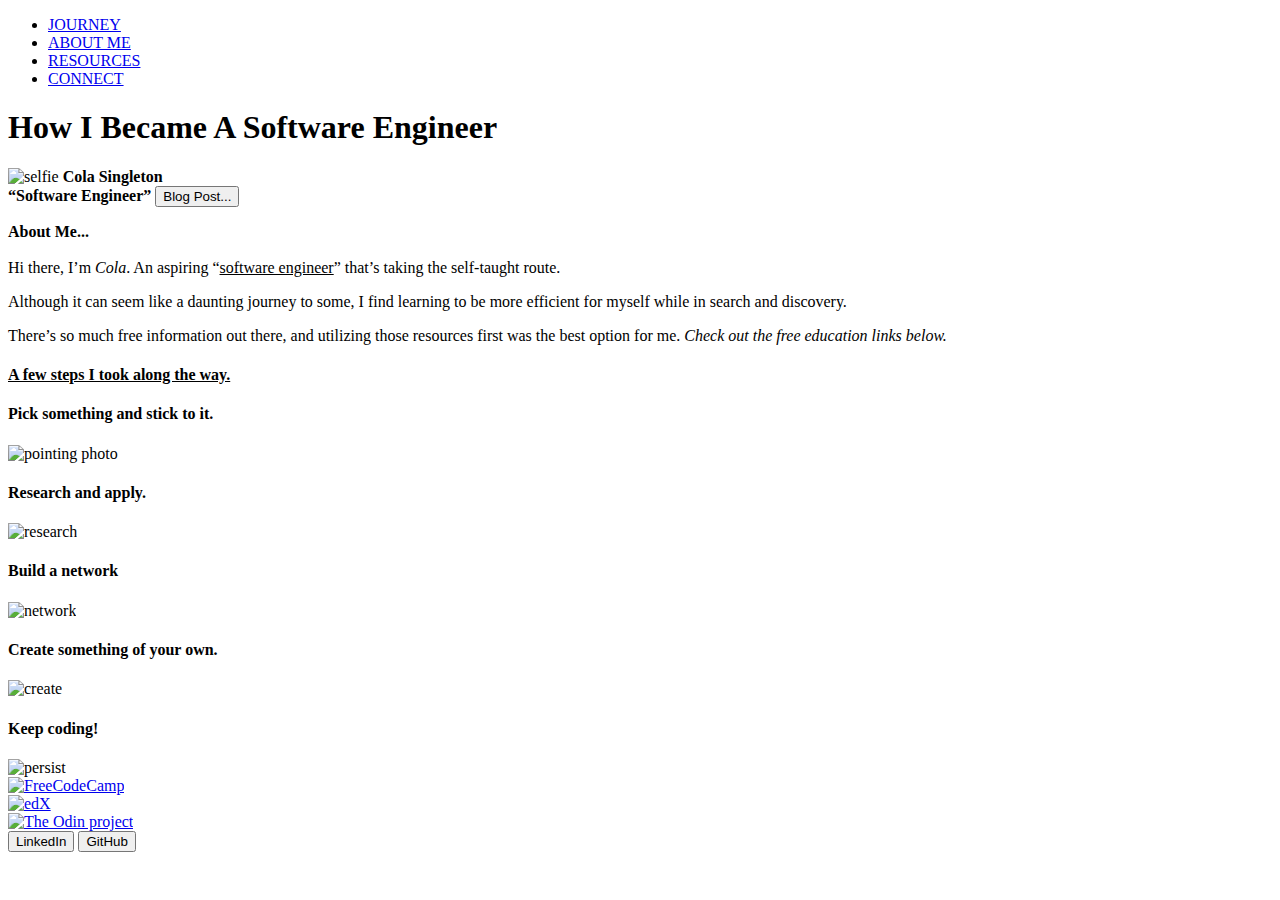
==== blog_site/index.html @ fe58627b "Add files via upload" ====
<!DOCTYPE html>
<html lang="en">
    <head>
        <link rel="stylesheet" href="https://cdnjs.cloudflare.com/ajax/libs/font-awesome/4.7.0/css/font-awesome.min.css">
        <link rel="stylesheet" href="path/to/bootstrap/css/bootstrap.min.css">
        <link rel="stylesheet" href="path/to/font-awesome/css/font-awesome.min.css">
        <link rel="stylesheet" href="/css/main.css" />
        <meta charset="utf-8">
        <meta content="width=device-width, initial-scale=1, maximum-scale=1" name="viewport">
        <title>Blog Homepage page</title>
        
    </head>
    <body>

<!--navbar-->
        <nav>
            <ul>
                <li><a href="#gallery">JOURNEY</a></li>
                <li><a href="#story">ABOUT ME</a></li>
                <li><a href="#footer">RESOURCES</a></li>
                <li><a href="#socials">CONNECT</a></li>
            </ul>
        </nav>
<header><h1>How I Became A Software Engineer</h1></header> 

<!--main grid container-->
<div class="container">
    
    <!--main image container-->
    <div id="card" class="card">
        <img id ="selfie" src="/static/cola.jpg" alt="selfie">
        
        
            <caption><strong>Cola Singleton<br><q>Software Engineer</q></strong></caption>
        <!--blog post button-->
        <a href ="/html/blog_post.html"><button id= "card-btn" class="card-btn">Blog Post...</button></a>
        
    </div>

    <!--story was swapped gallery for aesthetics-->
    <div id ="story" class="story">
        <div class="snippet"><p><strong>About Me...</strong><br><br>Hi there, I’m <em>Cola</em>. An aspiring <q><u>software engineer</u></q> that’s taking the self-taught route.</p></div>
        <div class="snippet"><p>Although it can seem like a daunting journey to some, I find learning to be more efficient for myself while in search and discovery.</p></div> 
        <div class="snippet"><p>There’s so much free information out there, and utilizing those resources first was the best option for me. <em>Check out the free education links below.</em></p></div>
    </div>

    <!--images are now static-->
    <!--Note: number three was removed and I haven't updated the numbers-->
    <div id ="gallery" class="gallery">
        <div><h4><u>A few steps I took along the way.</u></h4></div>
        <div class="pic one"><h4>Pick something and stick to it.</h4><img src="/static/pick.png" alt="pointing photo"></div>
        <div class="pic two"><h4>Research and apply.</h4><img src="/static/research.png" alt="research"></div>
        <div class="pic four"><h4>Build a network</h4><img src="/static/network.png" alt="network"></div>
        <div class="pic five"><h4>Create something of your own.</h4><img src="/static/create.png" alt="create"></div>
        <div class="pic six"><h4>Keep coding!</h4><img src="/static/persist.png" alt="persist"></div>
</div>

<div id="footer" class="footer"> 

    <!--gallery of favorite free sites & nested grid-->
    <div class="nested-grid">
    <div><a href="https://www.freecodecamp.org/learn/"><img class ="logo" src="/static/FreeCodeCamp_logo.png" alt="FreeCodeCamp"></a></div>
    <div><a href="https://www.edx.org/school/edx"><img class ="logo" src="/static/edX_logo.png" alt="edX"></a></div>
    <div><a href="https://www.theodinproject.com/"><img class ="logo" src="/static/odin_project_logo.png" alt="The Odin project"></a></div>
</div>
</div>
</div>

<!--button container/footer-->
<footer class="btn-container">
<a href ="https://www.linkedin.com/mwlite/in/colasingleton"><button id="socials">LinkedIn</button></a>
<a href="https://github.com/Colasingleton?tab=repositories"><button id="socials">GitHub</button></a>
</footer> 
    </body>
</html>
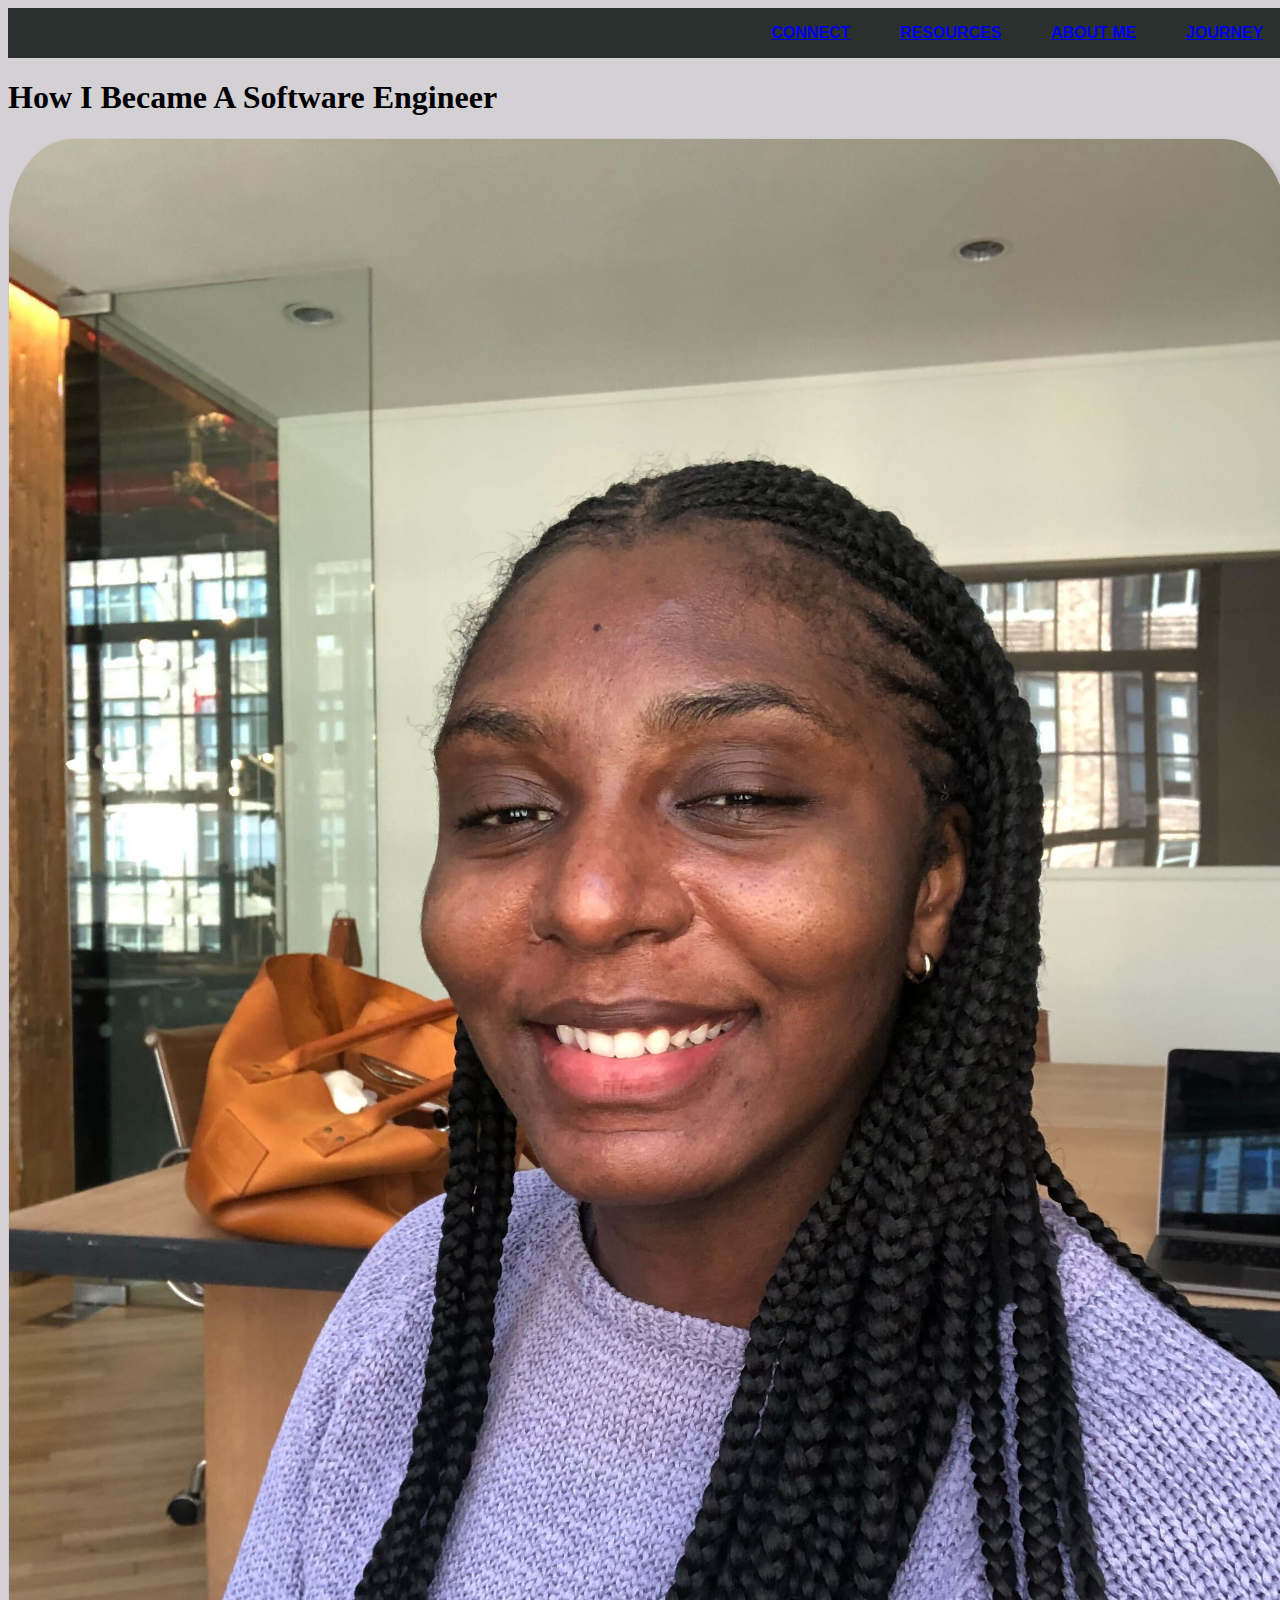
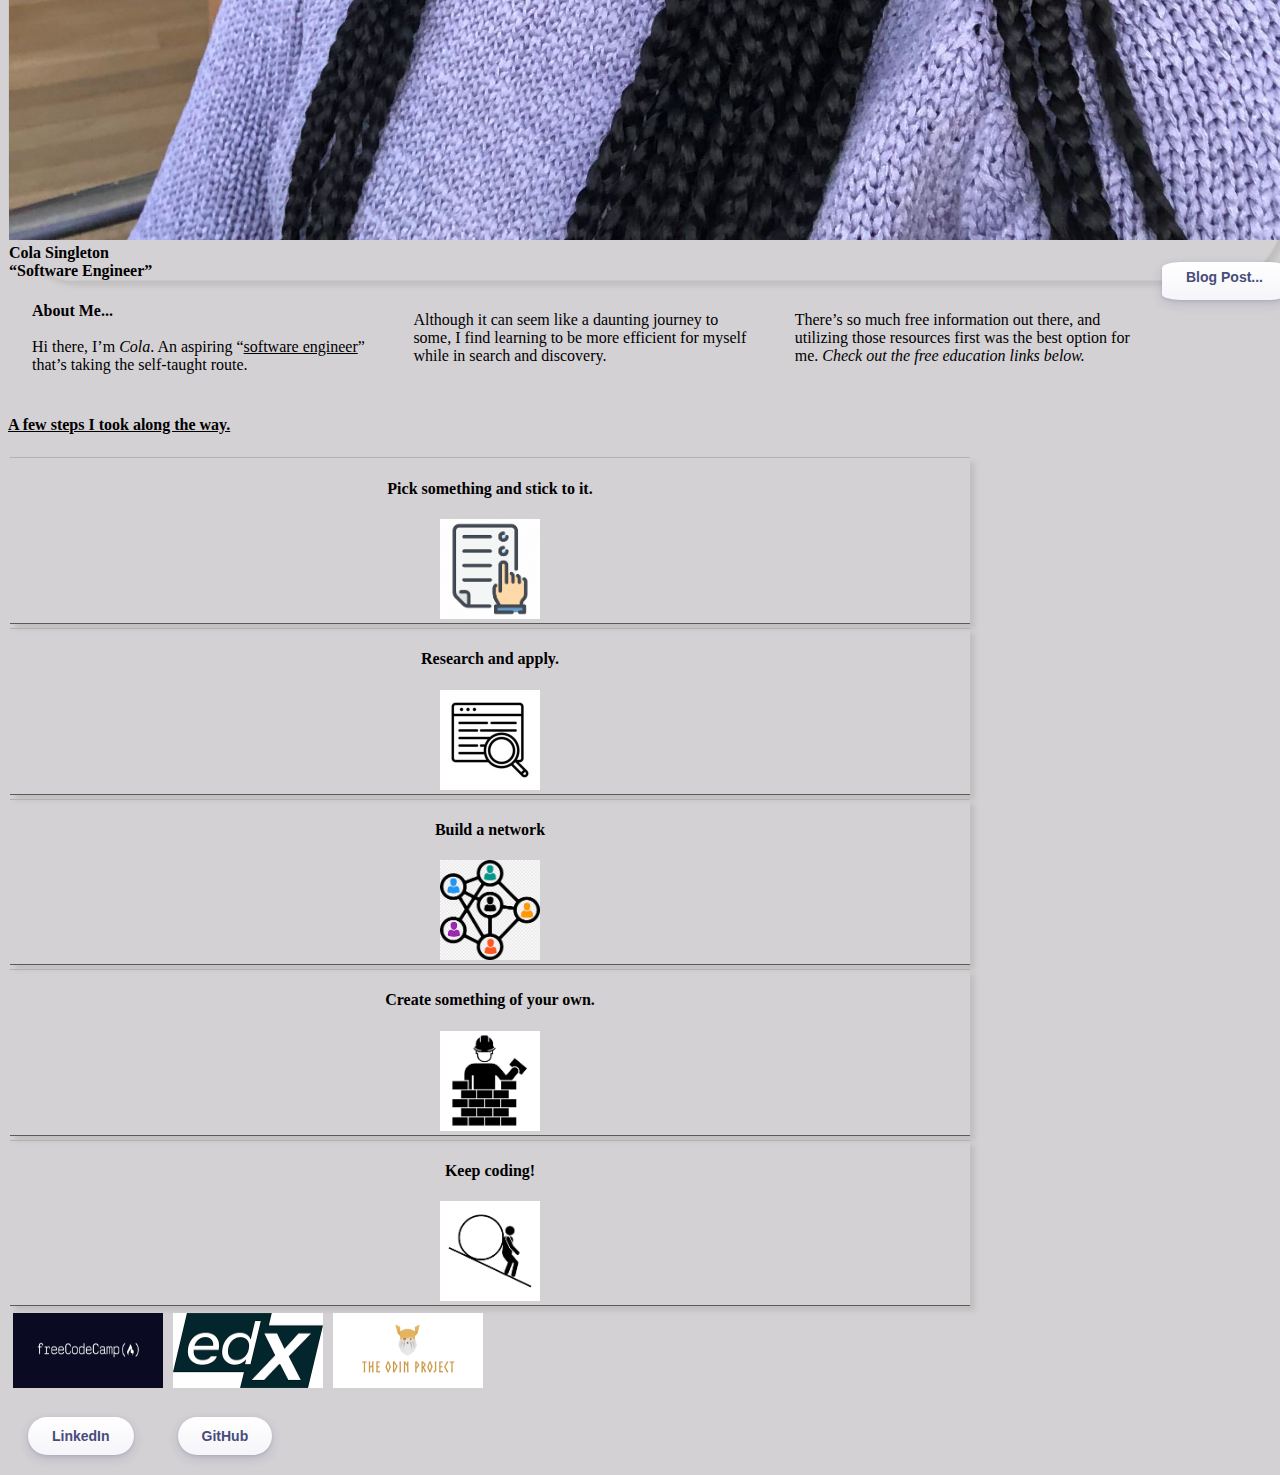
==== commit 9c21eb0d: "Update index.html" ====
--- a/blog_site/index.html
+++ b/blog_site/index.html
@@ -4,7 +4,7 @@
         <link rel="stylesheet" href="https://cdnjs.cloudflare.com/ajax/libs/font-awesome/4.7.0/css/font-awesome.min.css">
         <link rel="stylesheet" href="path/to/bootstrap/css/bootstrap.min.css">
         <link rel="stylesheet" href="path/to/font-awesome/css/font-awesome.min.css">
-        <link rel="stylesheet" href="/css/main.css" />
+        <link rel="stylesheet" href="css/main.css" />
         <meta charset="utf-8">
         <meta content="width=device-width, initial-scale=1, maximum-scale=1" name="viewport">
         <title>Blog Homepage page</title>
@@ -28,12 +28,12 @@
     
     <!--main image container-->
     <div id="card" class="card">
-        <img id ="selfie" src="/static/cola.jpg" alt="selfie">
+        <img id ="selfie" src="static/cola.jpg" alt="selfie">
         
         
             <caption><strong>Cola Singleton<br><q>Software Engineer</q></strong></caption>
         <!--blog post button-->
-        <a href ="/html/blog_post.html"><button id= "card-btn" class="card-btn">Blog Post...</button></a>
+        <a href ="html/blog_post.html"><button id= "card-btn" class="card-btn">Blog Post...</button></a>
         
     </div>
 
@@ -48,20 +48,20 @@
     <!--Note: number three was removed and I haven't updated the numbers-->
     <div id ="gallery" class="gallery">
         <div><h4><u>A few steps I took along the way.</u></h4></div>
-        <div class="pic one"><h4>Pick something and stick to it.</h4><img src="/static/pick.png" alt="pointing photo"></div>
-        <div class="pic two"><h4>Research and apply.</h4><img src="/static/research.png" alt="research"></div>
-        <div class="pic four"><h4>Build a network</h4><img src="/static/network.png" alt="network"></div>
-        <div class="pic five"><h4>Create something of your own.</h4><img src="/static/create.png" alt="create"></div>
-        <div class="pic six"><h4>Keep coding!</h4><img src="/static/persist.png" alt="persist"></div>
+        <div class="pic one"><h4>Pick something and stick to it.</h4><img src="static/pick.png" alt="pointing photo"></div>
+        <div class="pic two"><h4>Research and apply.</h4><img src="static/research.png" alt="research"></div>
+        <div class="pic four"><h4>Build a network</h4><img src="static/network.png" alt="network"></div>
+        <div class="pic five"><h4>Create something of your own.</h4><img src="static/create.png" alt="create"></div>
+        <div class="pic six"><h4>Keep coding!</h4><img src="static/persist.png" alt="persist"></div>
 </div>
 
 <div id="footer" class="footer"> 
 
     <!--gallery of favorite free sites & nested grid-->
     <div class="nested-grid">
-    <div><a href="https://www.freecodecamp.org/learn/"><img class ="logo" src="/static/FreeCodeCamp_logo.png" alt="FreeCodeCamp"></a></div>
-    <div><a href="https://www.edx.org/school/edx"><img class ="logo" src="/static/edX_logo.png" alt="edX"></a></div>
-    <div><a href="https://www.theodinproject.com/"><img class ="logo" src="/static/odin_project_logo.png" alt="The Odin project"></a></div>
+    <div><a href="https://www.freecodecamp.org/learn/"><img class ="logo" src="static/FreeCodeCamp_logo.png" alt="FreeCodeCamp"></a></div>
+    <div><a href="https://www.edx.org/school/edx"><img class ="logo" src="static/edX_logo.png" alt="edX"></a></div>
+    <div><a href="https://www.theodinproject.com/"><img class ="logo" src="static/odin_project_logo.png" alt="The Odin project"></a></div>
 </div>
 </div>
 </div>
@@ -72,4 +72,4 @@
 <a href="https://github.com/Colasingleton?tab=repositories"><button id="socials">GitHub</button></a>
 </footer> 
     </body>
-</html>+</html>
--- a/blog_site/css/main.css
+++ b/blog_site/css/main.css
@@ -0,0 +1,188 @@
+@import url("/css/link_styles.css");
+@import url("/css/font_styles.css");
+@import url("/css/grid_styles.css");
+
+html{
+    scroll-behavior: smooth;
+}
+
+body{
+    position: absolute;
+    height: 100vh;
+    width: 100vw;
+    background-color: rgb(212, 209, 213);
+}
+
+nav{
+    position:sticky;
+    top:0;
+    width: 100%;
+    height:50px;
+    background-color: rgb(42, 48, 46);
+    overflow: hidden;
+}
+
+nav > ul > li{
+    float:right;
+    text-align: center;
+    list-style: none;
+    padding: 0 2%;
+    font: bold 1rem Arial;
+}
+
+.card{
+    height:90%;
+    grid-area: pic;
+    border-radius: 5%;
+    border: 1.5px solid rgb(203, 202, 202);
+    box-shadow:5px 5px 5px rgb(194, 191, 191) ;
+}
+
+.card-btn {
+    display: block;
+    margin: 0 auto;
+    padding-top: 0;
+    float: right;
+    border-radius: 15% 15% 15% 15%;
+}
+
+#selfie{
+    width: 100%;
+    height: 90%;
+    border-radius: 5% 5% 0% 0%;
+}
+
+.story{
+    grid-area: gal;
+    display: flex;
+    flex-direction: row;
+    padding: 5px;
+}
+
+.snippet{
+    font: 1rem;
+    margin:auto;
+    width: 30%;
+    height: auto;
+}
+
+.gallery{
+    width: 75%;
+    grid-area: explain;
+    font-size: 1rem;
+    display: flex;
+    flex-direction: column;
+    justify-content: space-evenly;
+}
+
+.logo{
+    width: 150px;
+    height:75px;
+    margin: 5px;
+}
+
+.pic{
+    height: auto;
+    width: 100%;
+    border-bottom: 1px solid rgb(91, 90, 90);
+    border-top: 1px solid rgb(179, 178, 178);
+    margin: 2px;
+    text-align: center;
+}
+
+div.pic{
+    box-shadow:5px 5px 5px rgb(194, 191, 191);
+}
+
+.pic > img {
+    width:100px;
+    height:100px;
+    overflow-x: hidden;
+}
+
+.nested-grid{
+    grid-area: site;
+    display:flex;
+    flex-direction: row;
+}
+
+button{
+    margin: 20px;
+    display: inline-block;
+    outline: 0;
+    border: 0;
+    cursor: pointer;
+    font-weight: 600;
+    color: rgb(72, 76, 122);
+    font-size: 14px;
+    height: 38px;
+    padding: 8px 24px;
+    border-radius: 50px;
+    background-image: linear-gradient(180deg,#fff,#f5f5fa);
+    box-shadow: 0 4px 11px 0 rgb(37 44 97 / 15%), 0 1px 3px 0 rgb(93 100 148 / 20%);
+    transition: all .2s ease-out;
+}
+
+button:hover{
+    box-shadow: 0 8px 22px 0 rgb(37 44 97 / 15%), 0 4px 6px 0 rgb(93 100 148 / 20%);
+}
+
+.btn-container {
+    height: 70px;
+    width: 100%;
+}
+
+
+@media only screen and (max-width: 359px) {
+    body{
+        width:500px;
+    }
+
+    .card{
+        height:600px;
+    }
+
+    .container{
+        background-color:white;
+        display: grid;
+        width: 100%;
+        height:auto;
+        grid-template-columns: repeat(4, 1fr);
+        grid-auto-rows: minmax(100px, auto);
+        grid-template-areas: 
+        " pic pic pic pic "
+        ". explain explain explain"
+        " gal gal gal gal"
+        "ft ft ft ft";
+}
+}
+
+@media only screen and (min-width: 360px) and (max-width: 767px) {
+    body{
+        width:100%;
+    }
+
+    .card{
+        height:600px;
+        width:100%;
+    }
+
+    .container{
+        background-color:white;
+        display: grid;
+        width: 100%;
+        height:auto;
+        grid-template-columns: repeat(5, 1fr);
+        grid-auto-rows: minmax(100px, auto);
+        grid-template-areas: 
+        " pic pic pic pic pic"
+        ". explain explain explain ."
+        " gal gal gal gal gal"
+        "ft ft ft ft ft";
+    }
+    .nested-grid{
+        display: flex;
+        flex-wrap: wrap;
+    }
+}
+
